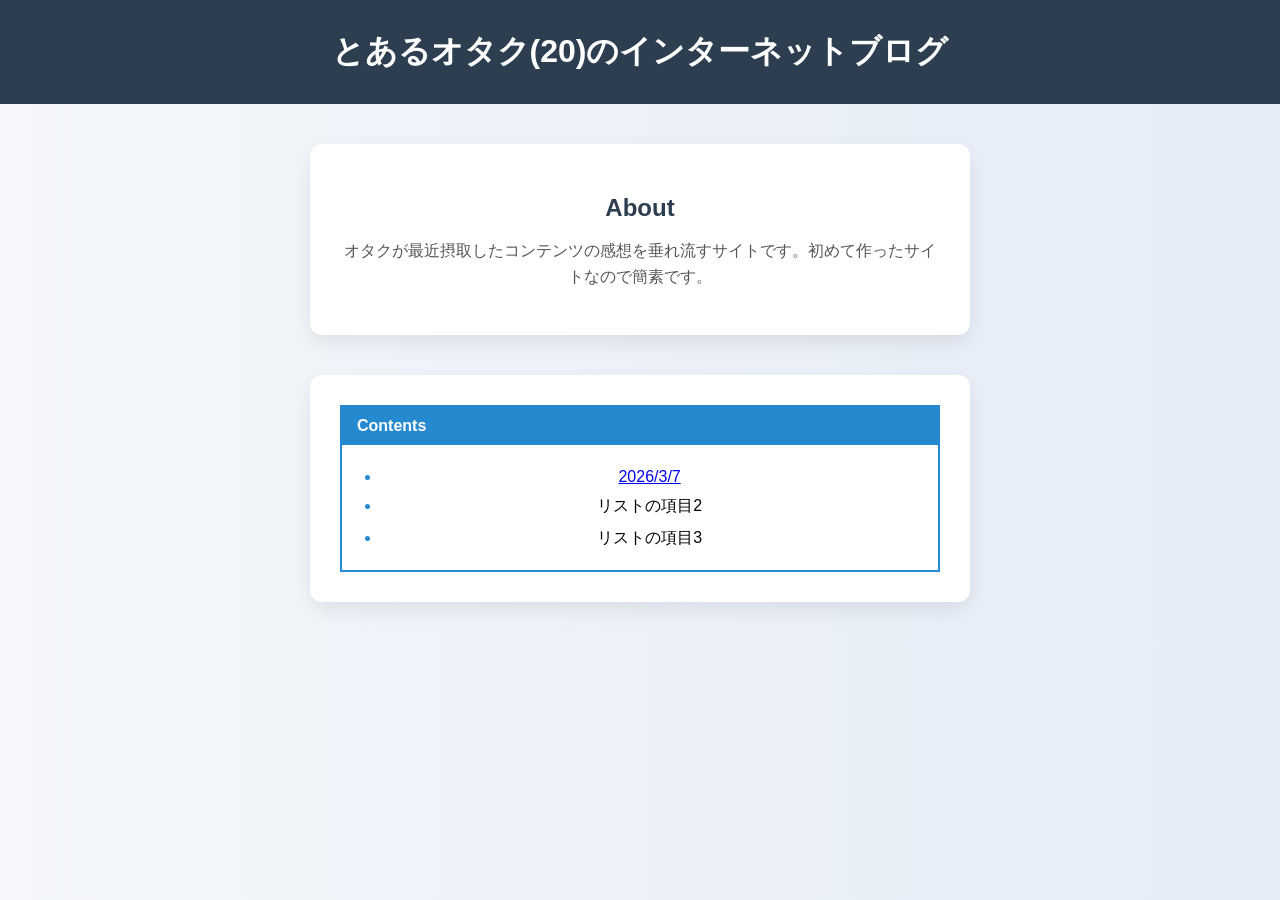
==== index.html @ e3956f3d "Update index.html" ====
<!DOCTYPE html>
<html lang="ja">
<head>
    <meta charset="UTF-8">
    <meta name="viewport" content="width=device-width, initial-scale=1.0">
    <title>tebasakiumaiの初めてのwebページ（お試し中）</title>
    <link rel="stylesheet" href="style.css">
</head>
<body>
    <h1>とあるオタク(20)のインターネットブログ</h1>
    
    <div class="section hover">
        <h2>About</h2>
        <p>オタクが最近摂取したコンテンツの感想を垂れ流すサイトです。初めて作ったサイトなので簡素です。</p>
    </div>

    <div class="section">
        <div class="list-4">
            <div>Contents</div>
            <ul>
                <li>
                    <a href="about.html">2026/3/7</a>
                </li>
                <li>リストの項目2</li>
                <li>リストの項目3</li>
            </ul>
        </div>
    </div>

</body>
</html>
---- style.css ----
/* 全体設定 */
body {
    margin: 0;
    padding: 0;
    font-family: "Helvetica Neue", Arial, sans-serif;
    background: linear-gradient(to right, #f5f7fa, #e4ecf7);
    text-align: center;
}

/* メインタイトル */
h1 {
    background-color: #2c3e50;
    color: white;
    padding: 30px 0;
    margin: 0;
    font-size: 32px;
}

/* セクション共通デザイン */
.section {
    background: white;
    margin: 40px auto;
    padding: 30px;
    width: 80%;
    max-width: 600px;
    border-radius: 12px;
    box-shadow: 0 8px 20px rgba(0, 0, 0, 0.08);
    transition: transform 0.3s ease, box-shadow 0.3s ease;
}

/* ホバー効果 */
.section.hover:hover {
    transform: translateY(-5px);
    box-shadow: 0 12px 25px rgba(0, 0, 0, 0.15);
}

/* 見出し */
h2 {
    color: #2c3e50;
    margin-bottom: 15px;
}

/* 文章 */
p {
    color: #555;
    font-size: 16px;
    line-height: 1.6;
}

/*リスト*/
.list-4 {
    border: 2px solid #2589d0;
}
.list-4 div {
    margin: 0;
    padding: 10px 15px;
    background-color: #2589d0;
    color: #fff;
    font-weight: 600;
    text-align: left;
}
.list-4 ul {
    list-style-type: disc;
    margin: 0;
    padding: 1em 1em 1em 2.5em;
}
.list-4 li {
    padding: .3em .3em .3em 0;
}
.list-4 li::marker {
    color: #2589d0;
    font-size: 1.1em;
}
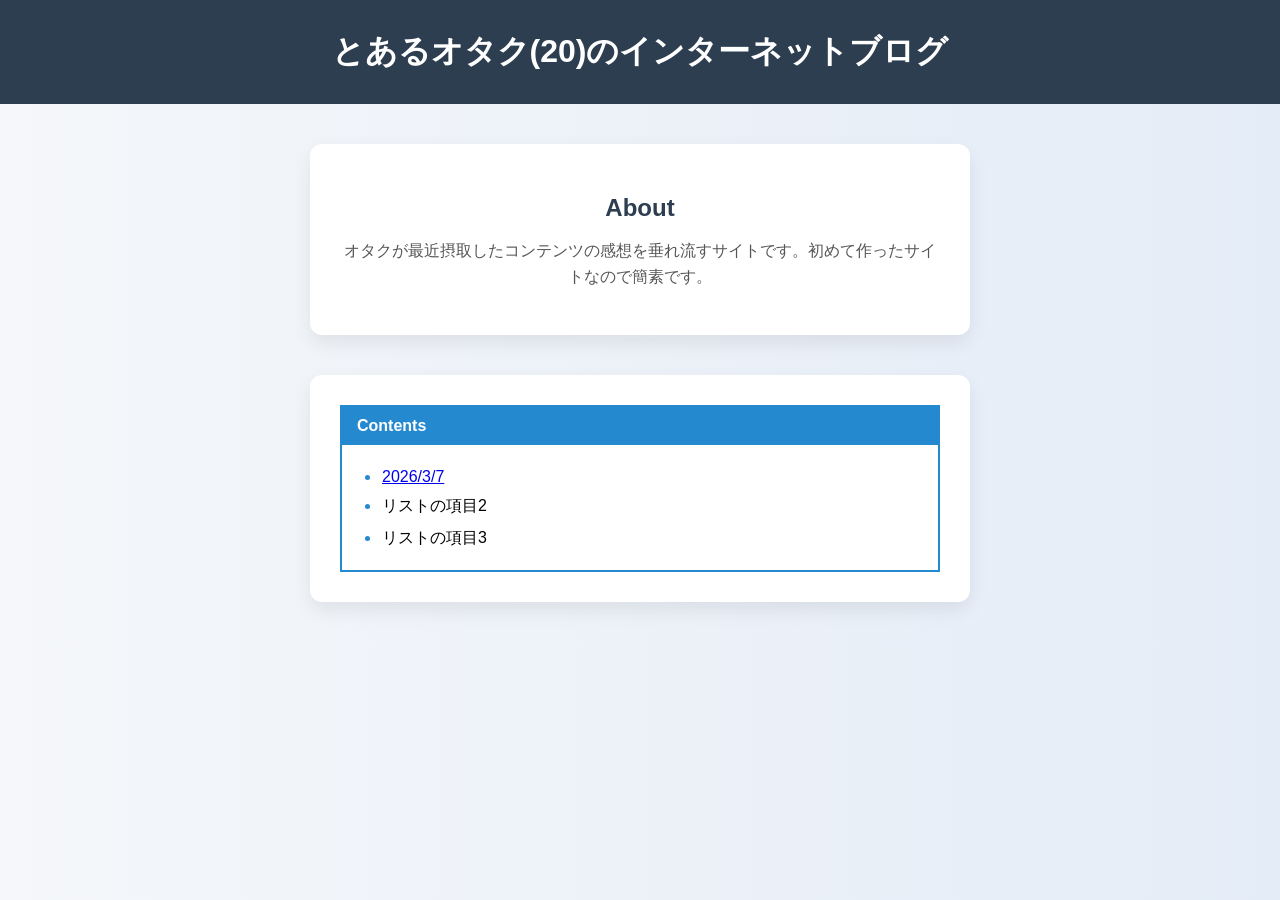
==== commit 6c3d6b77: "Update index.html" ====
--- a/index.html
+++ b/index.html
@@ -44,3 +44,4 @@
 
 
 
+
--- a/style.css
+++ b/style.css
@@ -50,6 +50,7 @@
 /*リスト*/
 .list-4 {
     border: 2px solid #2589d0;
+    text-align: left;
 }
 .list-4 div {
     margin: 0;
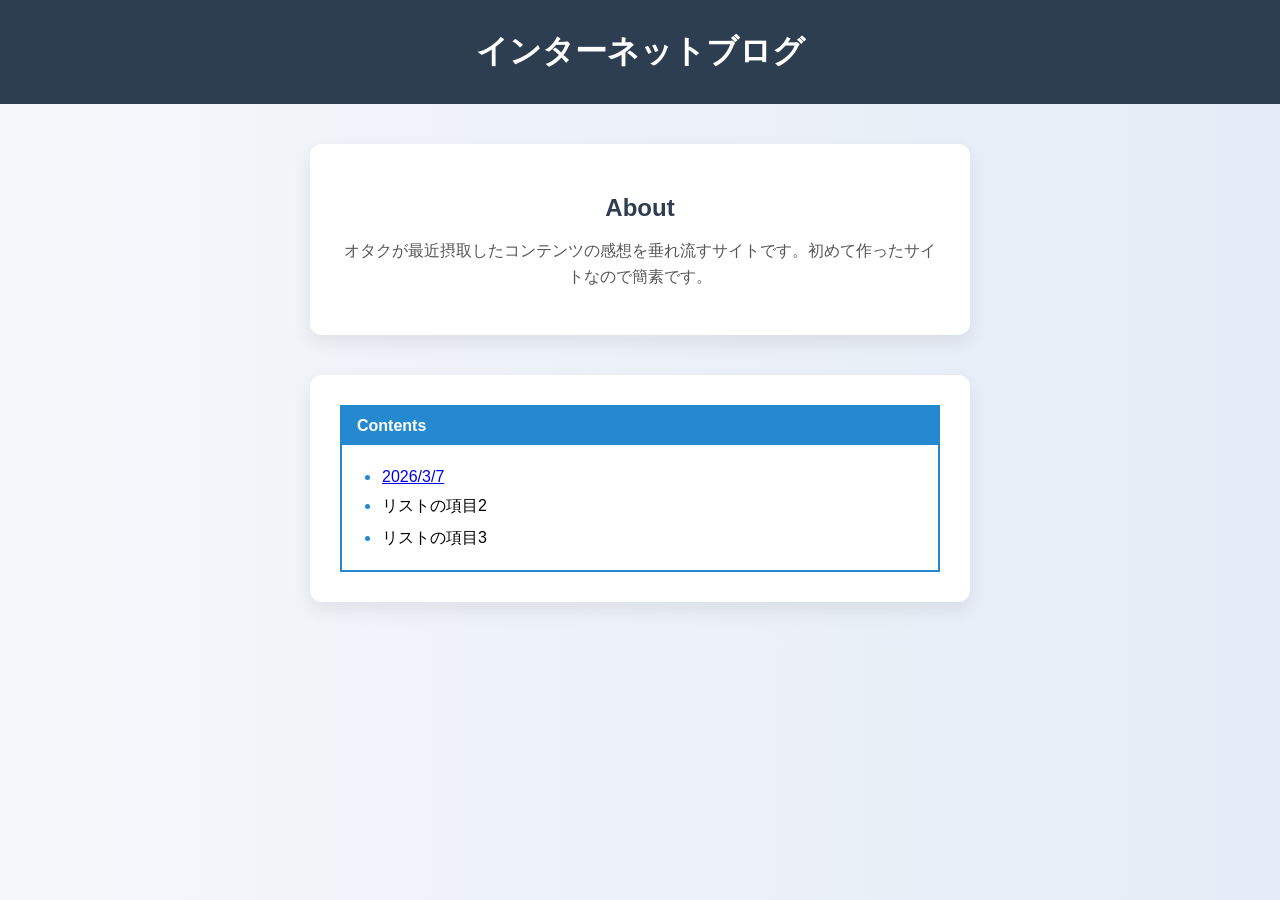
==== commit 173365c1: "Update index.html" ====
--- a/index.html
+++ b/index.html
@@ -7,7 +7,7 @@
     <link rel="stylesheet" href="style.css">
 </head>
 <body>
-    <h1>とあるオタク(20)のインターネットブログ</h1>
+    <h1>インターネットブログ</h1>
     
     <div class="section hover">
         <h2>About</h2>
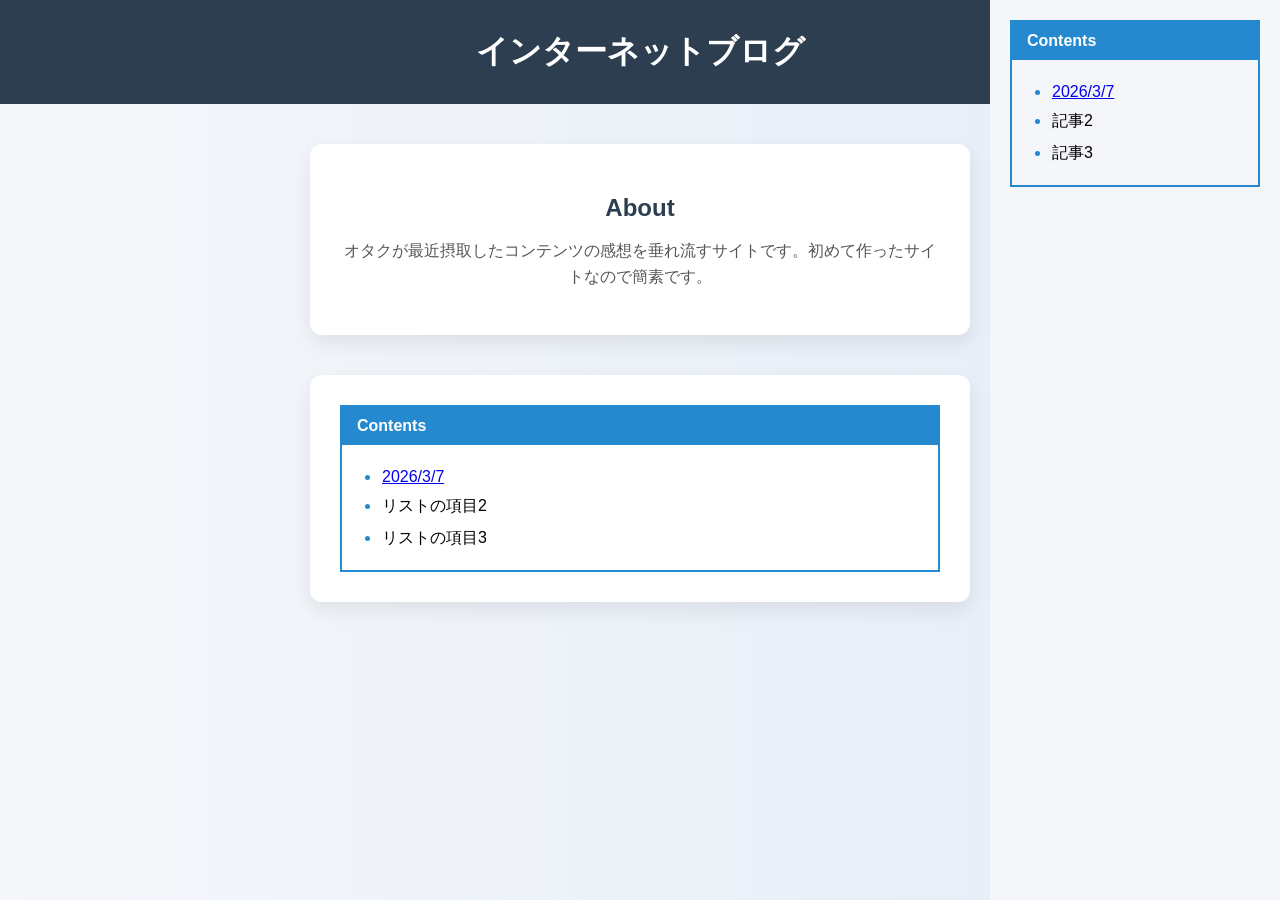
==== commit fab14d80: "Update index.html" ====
--- a/index.html
+++ b/index.html
@@ -26,7 +26,18 @@
             </ul>
         </div>
     </div>
-
+    
+    <div class="sidebar">
+        <div class="list-4">
+            <div>Contents</div>
+            <ul>
+                <li><a href="about.html">2026/3/7</a></li>
+                <li>記事2</li>
+                <li>記事3</li>
+            </ul>
+        </div>
+    </div>
+    
 </body>
 </html>
 
--- a/style.css
+++ b/style.css
@@ -72,3 +72,20 @@
     color: #2589d0;
     font-size: 1.1em;
 }
+/* 右サイドバー */
+.sidebar {
+    position: fixed;
+    right: 0;
+    top: 0;
+    width: 250px;
+    height: 100vh;
+    overflow-y: auto;
+    background: #f4f6f9;
+    padding: 20px;
+}
+
+/* メイン */
+.main {
+    margin-right: 270px; /* サイドバー分 */
+    padding: 20px;
+}
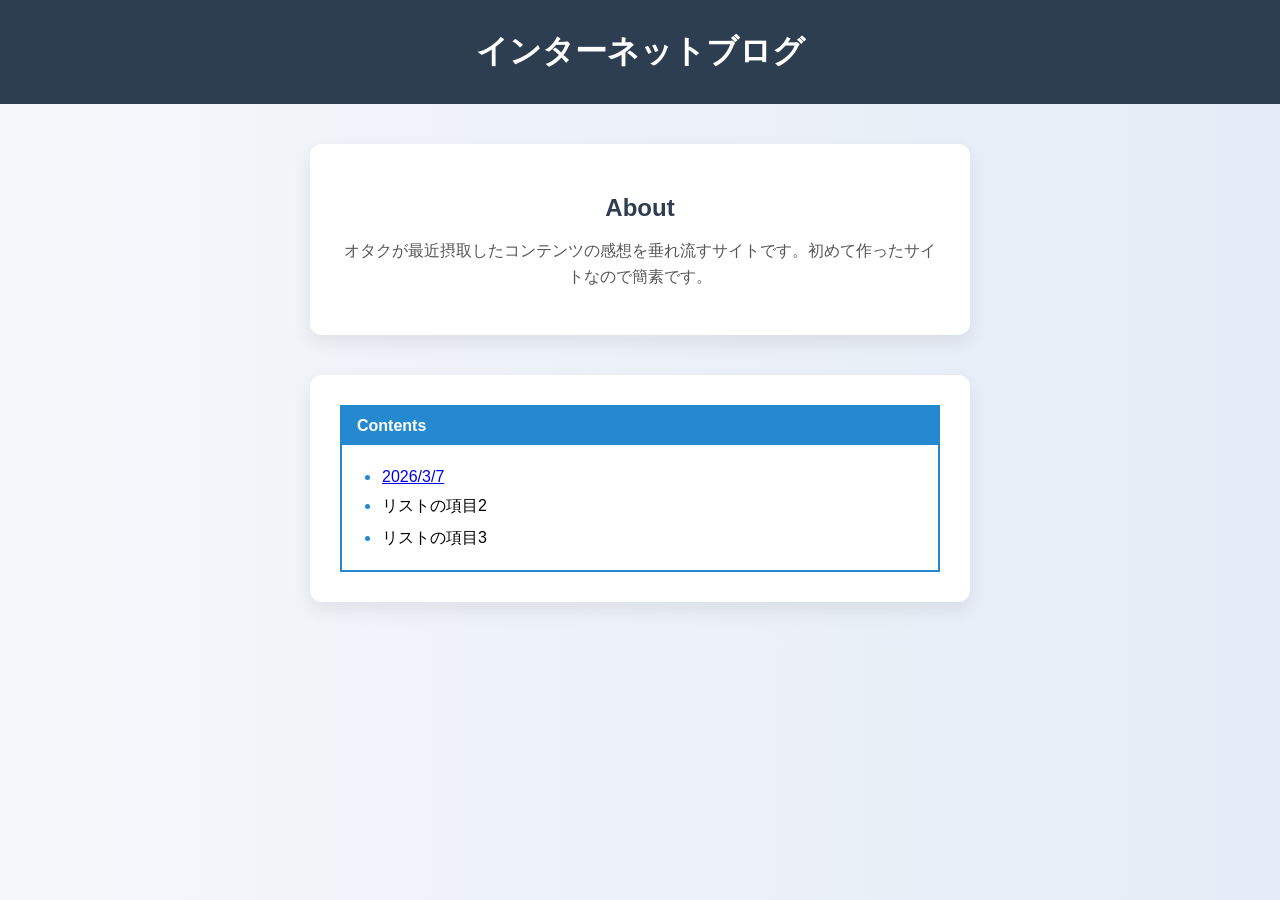
==== commit e656e5da: "Update index.html" ====
--- a/index.html
+++ b/index.html
@@ -27,17 +27,6 @@
         </div>
     </div>
     
-    <div class="sidebar">
-        <div class="list-4">
-            <div>Contents</div>
-            <ul>
-                <li><a href="about.html">2026/3/7</a></li>
-                <li>記事2</li>
-                <li>記事3</li>
-            </ul>
-        </div>
-    </div>
-    
 </body>
 </html>
 
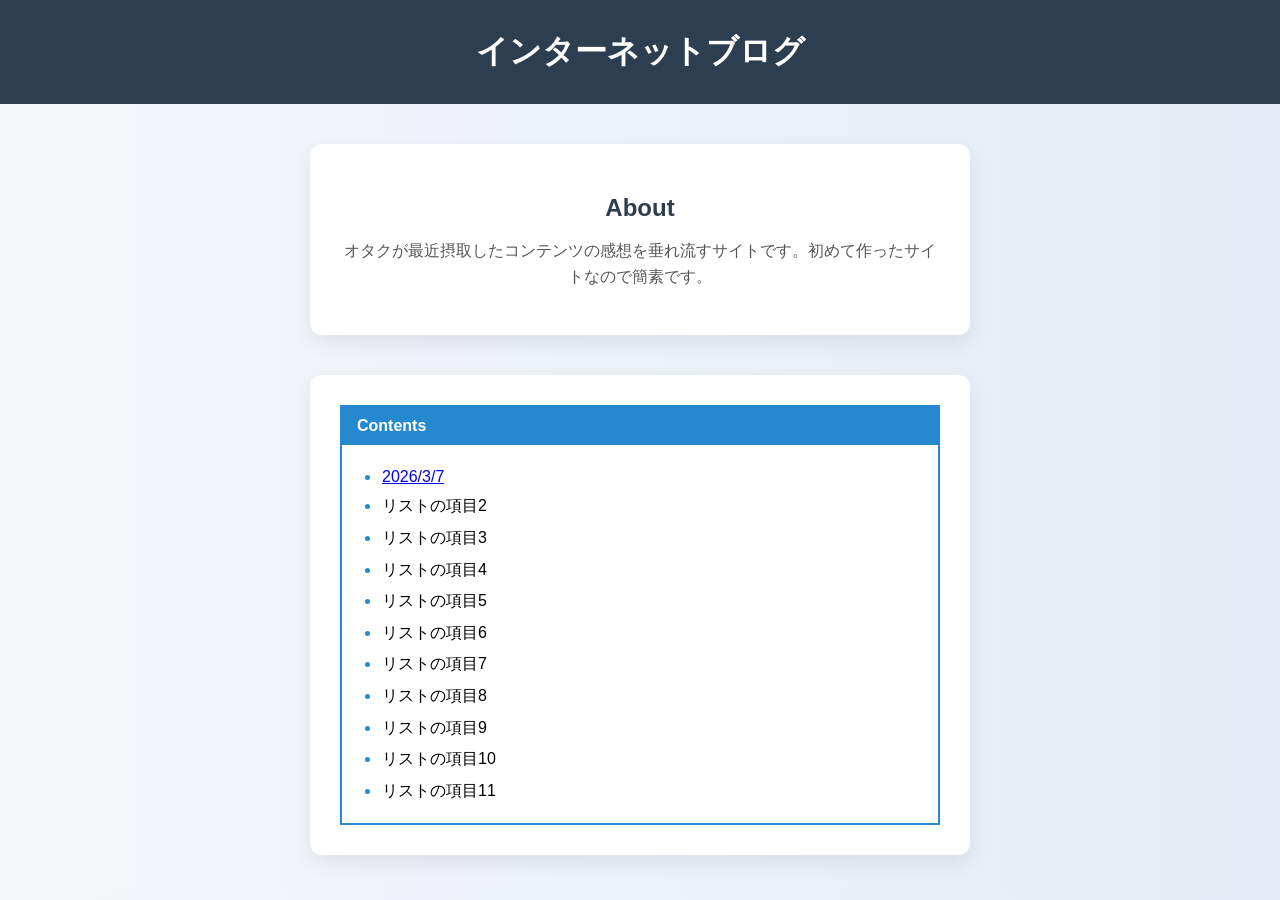
==== commit 07ba947d: "Update index.html" ====
--- a/index.html
+++ b/index.html
@@ -23,6 +23,14 @@
                 </li>
                 <li>リストの項目2</li>
                 <li>リストの項目3</li>
+                <li>リストの項目4</li>
+                <li>リストの項目5</li>
+                <li>リストの項目6</li>
+                <li>リストの項目7</li>
+                <li>リストの項目8</li>
+                <li>リストの項目9</li>
+                <li>リストの項目10</li>
+                <li>リストの項目11</li>
             </ul>
         </div>
     </div>
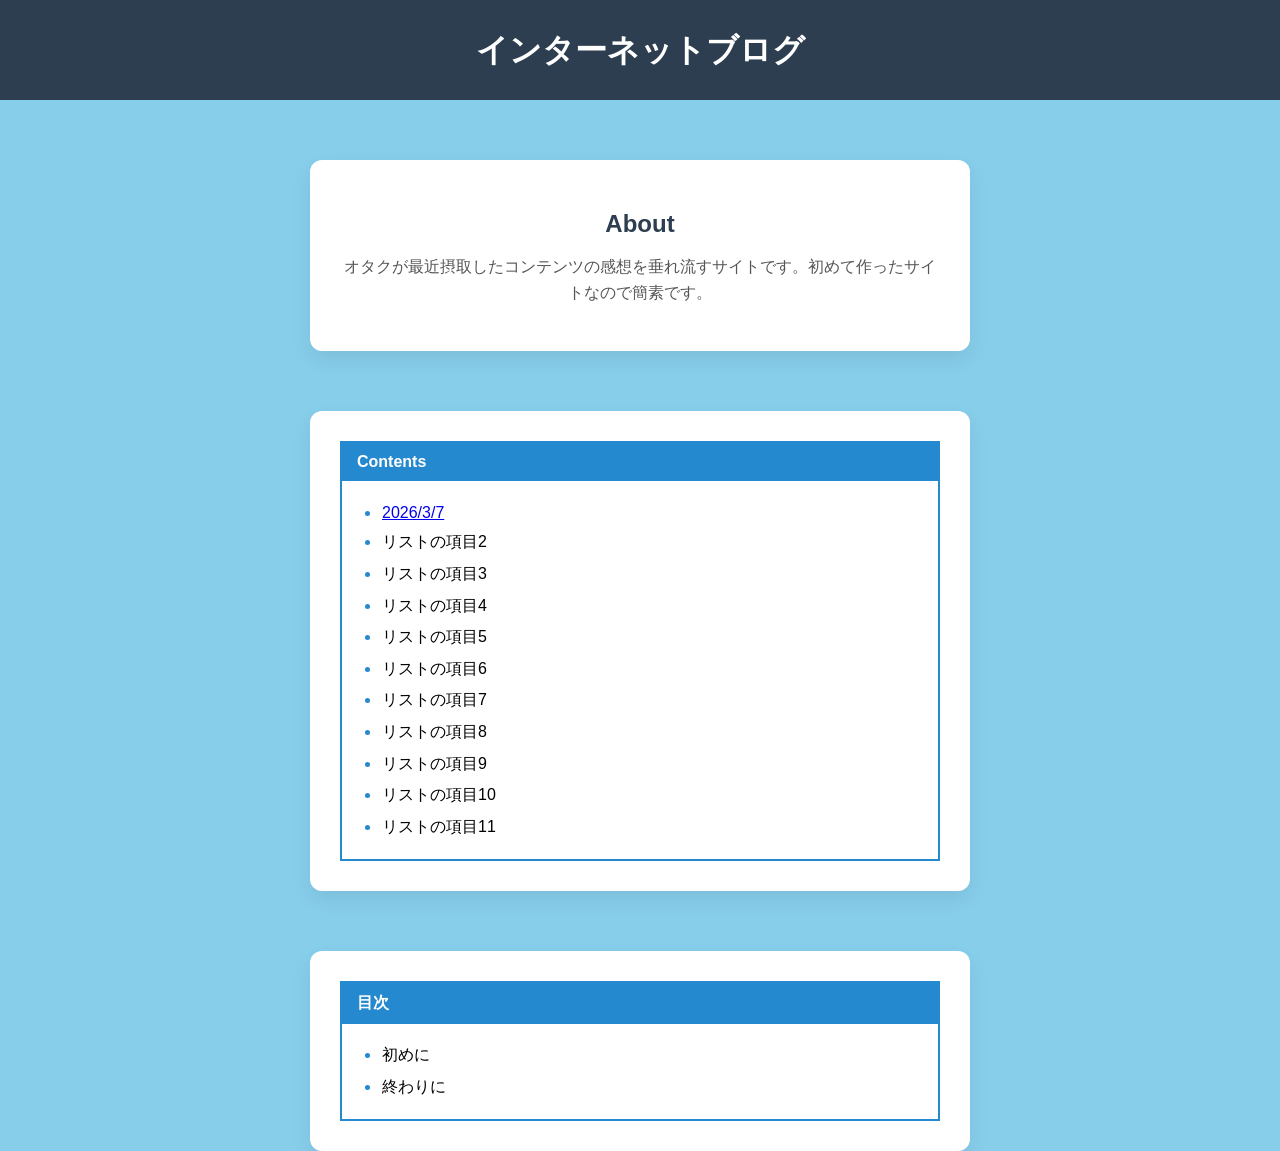
==== commit f31bc7c9: "Update index.html" ====
--- a/index.html
+++ b/index.html
@@ -34,22 +34,15 @@
             </ul>
         </div>
     </div>
-    
+
+    <div class="section">
+        <div class="list-4">
+            <div>目次</div>
+            <ul>
+                <li>初めに</li>
+                <li>終わりに</li>
+            </ul>
+        </div>
+    </div>
 </body>
 </html>
-
-
-
-
-
-
-
-
-
-
-
-
-
-
-
-
--- a/style.css
+++ b/style.css
@@ -1,31 +1,49 @@
+html{
+    /*background: linear-gradient(to right, #f5f7fa, #e4ecf7);*/
+    background: skyblue;
+}
 /* 全体設定 */
 body {
+    padding-top: 100px;
+    min-height: 100vh;
     margin: 0;
-    padding: 0;
     font-family: "Helvetica Neue", Arial, sans-serif;
-    background: linear-gradient(to right, #f5f7fa, #e4ecf7);
     text-align: center;
+    overflow-x: hidden;
+    overscroll-behavior: none;
 }
 
 /* メインタイトル */
 h1 {
+    position: fixed;
+    top: 0;
+    left: 0;
+    width: 100%;
+
+    height: 100px;          /* 高さ固定 */
+    line-height: 100px;     /* 縦中央 */
+
     background-color: #2c3e50;
     color: white;
-    padding: 30px 0;
     margin: 0;
     font-size: 32px;
+
+    z-index: 1000;
 }
 
 /* セクション共通デザイン */
 .section {
     background: white;
-    margin: 40px auto;
+    margin: 60px auto;
     padding: 30px;
     width: 80%;
     max-width: 600px;
     border-radius: 12px;
     box-shadow: 0 8px 20px rgba(0, 0, 0, 0.08);
     transition: transform 0.3s ease, box-shadow 0.3s ease;
+}
+.section:last-child {
+    margin-bottom: 0;
 }
 
 /* ホバー効果 */
@@ -76,9 +94,9 @@
 .sidebar {
     position: fixed;
     right: 0;
-    top: 0;
+    top: 100px;                 /* ヘッダー分下げる */
     width: 250px;
-    height: 100vh;
+    height: calc(100vh - 100px); /* 高さ調整 */
     overflow-y: auto;
     background: #f4f6f9;
     padding: 20px;
@@ -88,4 +106,5 @@
 .main {
     margin-right: 270px; /* サイドバー分 */
     padding: 20px;
+    padding-top: 20px;
 }
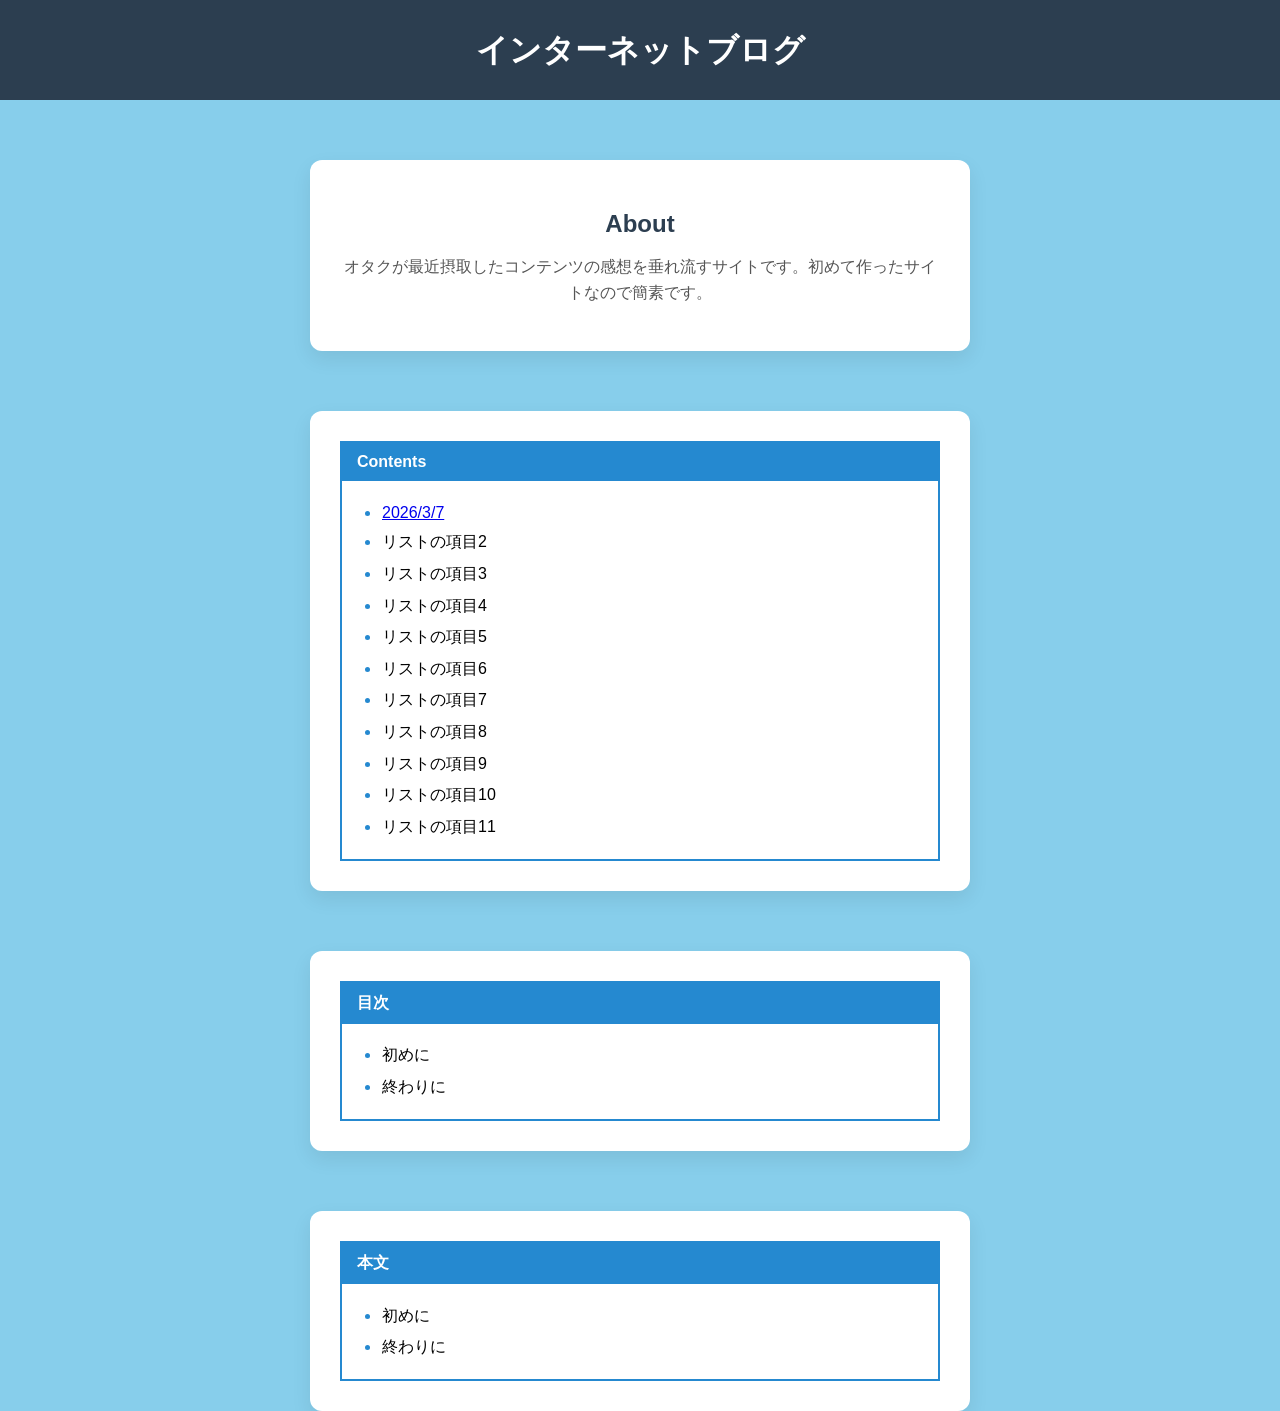
==== commit d4543dbf: "Update index.html" ====
--- a/index.html
+++ b/index.html
@@ -44,5 +44,16 @@
             </ul>
         </div>
     </div>
+
+    <div class="section">
+        <div class="list-4">
+            <div>本文</div>
+            <ul>
+                <li>初めに</li>
+                <li>終わりに</li>
+            </ul>
+        </div>
+    </div>
+    
 </body>
 </html>
